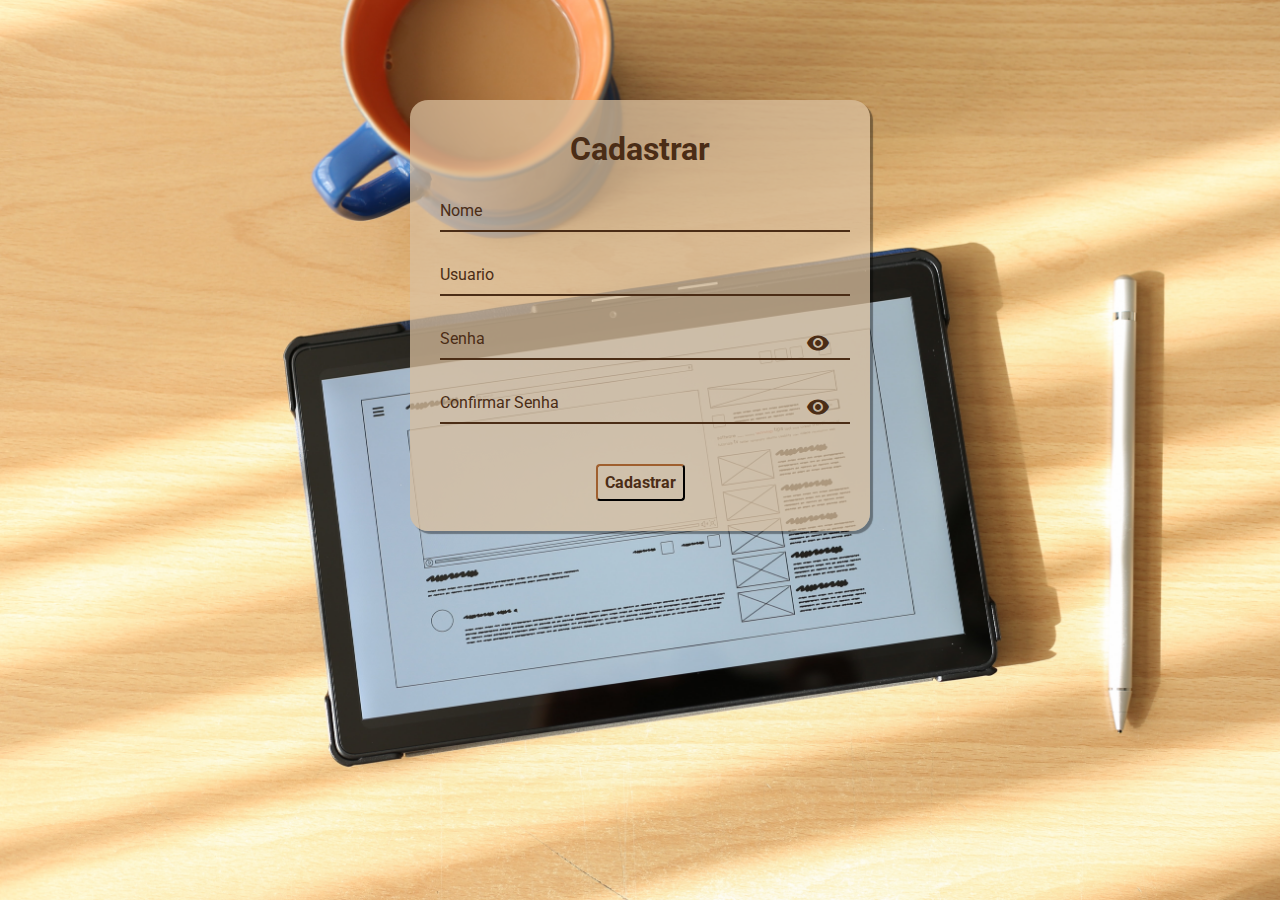
==== cadastro/index.html @ 440a8298 "first commit" ====
<!DOCTYPE html>
<html lang="pt-br">
<head>
    <meta charset="UTF-8">
    <meta http-equiv="X-UA-Compatible" content="IE=edge">
    <meta name="viewport" content="width=device-width, initial-scale=1.0">
    <link rel="stylesheet" href="style.css">
    <link href="https://fonts.googleapis.com/icon?family=Material+Icons"
      rel="stylesheet">
    <title>Cadastro</title>
</head>
<body>
    <div class="container">
        <div class="card">
            <h1>Cadastrar</h1>
             
            <div id="msgError"></div>
            <div id="msgSuccess"></div>

            <div class="label-float">
                <input type="text" id="nome" placeholder=" " required>
                <label id="labelNome" for="nome">Nome</label>
            </div>
            <div class="label-float">
                <input type="text" id="usuario" placeholder=" " required>
                <label id="labelUsuario" for="usuario">Usuario</label>
            </div>
            <div class="label-float">
                <input type="password" id="password" placeholder=" " required>
                <label id="labelSenha" for="senha">Senha</label>
                <span class="material-icons" id="seePassword">
                visibility
                </span>
            </div>
            <div class="label-float">
                <input type="password" id="confirmPassword" placeholder=" " required>
                <label id="labelConfirmSenha" for="confirmSenha">Confirmar Senha</label>
                <span class="material-icons" id="seeConfimrPassword">
                  visibility
                </span>
            </div>
            <div class="justify-center">
                <button onclick="cadastrar()">Cadastrar</button>
            </div>
        </div>
    </div>
    <script src="./main.js"></script>
</body>
</html>
---- cadastro/style.css ----
@import url('https://fonts.googleapis.com/css2?family=Roboto:ital,wght@0,100;0,300;0,400;0,500;0,700;0,900;1,100;1,300;1,400;1,500;1,700;1,900&display=swap');

* {
    margin: 0;
    padding: 0;
    font-family: 'Roboto', sans-serif;
    --color-primary: #4b2d16;
    --card-color: #dac09ebd;
}

body {
   background-image: url(../assets/Background-signup.jpg);
   background-repeat: no-repeat;
   background-size: cover;
   background-attachment: fixed;
}
.container {
    display: flex;
    justify-content: center;
    width: 100%;
    margin-top: 100px;
}
.card {
    background-color: var(--card-color);
    padding: 30px;
    border-radius: 4%;
    box-shadow: 3px 3px 1px 0px #00000060;
    width: 400px;
}
h1 {
    text-align: center;
    margin-bottom: 20px;
    color: var(--color-primary);
}
.label-float input {
    width: 100%;
    padding: 5px 5px;
    display: inline-block;
    border: 0;
    border-bottom:  2px solid var(--color-primary);
    background-color: transparent;
    outline: none;
    min-width: 180px;
    font-size: 16px;
    transition: all 0.3s ease-out;
    border-radius: 0;
}
.label-float {
    position: relative;
    padding-top: 13px;
    margin-top: 5%;
    margin-bottom: 5%;
}
.label-float input:focus {
    border-bottom: 2px solid var(--color-primary);
}
.label-float label {
    color: var(--color-primary);
    pointer-events: none;
    position: absolute;
    top: 0;
    left: 0;
    margin-top: 13px;
    transition: all 0.3s ease-out;
}
.label-float input:focus + label,
.label-float input:valid + label
{
    font-size: 13px;
    margin-top: 0;
    color: var(--color-primary);
}
button {
    background-color: transparent;
    border-color: var(--color-primary);
    color: var(--color-primary);
    padding: 7px;
    font-weight: bold;
    font-size: 12pt;
    margin-top: 20px;
    border-radius: 4px;
    outline: none;
    cursor: pointer;
}
button:hover {
    background-color: var(--color-primary);
    color: #fff;
    transition: all 0.4s ease-out;
}
.justify-center {
    display: flex;
    justify-content: center;
}
.material-icons {
    position: absolute;
    top: 15px;
    right: 10px;
    cursor: pointer;
    color: var(--color-primary);
}
#msgError {
   text-align: center;
   color: #ff0000;
   background-color: #fc8181;
   padding: 10px;
   border-radius: 4px;
   display: none;
}
#msgSuccess {
    text-align: center;
    color: #00bb00;
    background-color: #79ff7f;
    padding: 10px;
    border-radius: 4px;
    display: none;
}
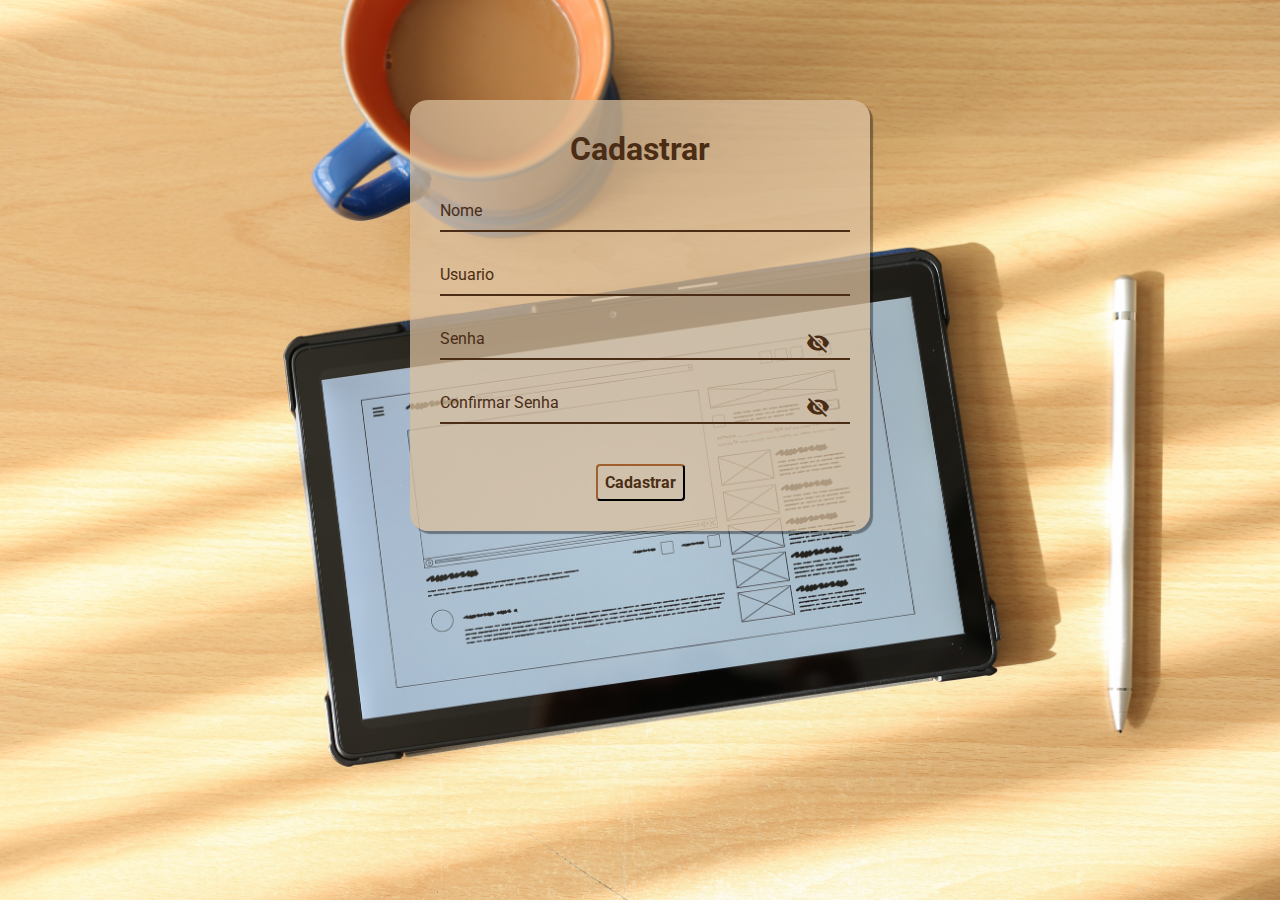
==== commit 4b42964a: "btn visibility-password fixed" ====
--- a/cadastro/index.html
+++ b/cadastro/index.html
@@ -1,19 +1,20 @@
 <!DOCTYPE html>
 <html lang="pt-br">
+
 <head>
     <meta charset="UTF-8">
     <meta http-equiv="X-UA-Compatible" content="IE=edge">
     <meta name="viewport" content="width=device-width, initial-scale=1.0">
     <link rel="stylesheet" href="style.css">
-    <link href="https://fonts.googleapis.com/icon?family=Material+Icons"
-      rel="stylesheet">
+    <link href="https://fonts.googleapis.com/icon?family=Material+Icons" rel="stylesheet">
     <title>Cadastro</title>
 </head>
+
 <body>
     <div class="container">
         <div class="card">
             <h1>Cadastrar</h1>
-             
+
             <div id="msgError"></div>
             <div id="msgSuccess"></div>
 
@@ -28,15 +29,21 @@
             <div class="label-float">
                 <input type="password" id="password" placeholder=" " required>
                 <label id="labelSenha" for="senha">Senha</label>
+                <span class="material-icons" id="notSeePassword">
+                    visibility
+                </span>
                 <span class="material-icons" id="seePassword">
-                visibility
+                    visibility_off
                 </span>
             </div>
             <div class="label-float">
                 <input type="password" id="confirmPassword" placeholder=" " required>
                 <label id="labelConfirmSenha" for="confirmSenha">Confirmar Senha</label>
-                <span class="material-icons" id="seeConfimrPassword">
-                  visibility
+                <span class="material-icons" id="notSeeConfirmPassword">
+                    visibility
+                </span>
+                <span class="material-icons" id="seeConfirmPassword">
+                    visibility_off
                 </span>
             </div>
             <div class="justify-center">
@@ -46,4 +53,5 @@
     </div>
     <script src="./main.js"></script>
 </body>
+
 </html>--- a/cadastro/style.css
+++ b/cadastro/style.css
@@ -97,6 +97,13 @@
     right: 10px;
     cursor: pointer;
     color: var(--color-primary);
+    z-index: 1;
+}
+#notSeePassword {
+    display: none;
+}
+#notSeeConfirmPassword{
+    display: none;
 }
 #msgError {
    text-align: center;
